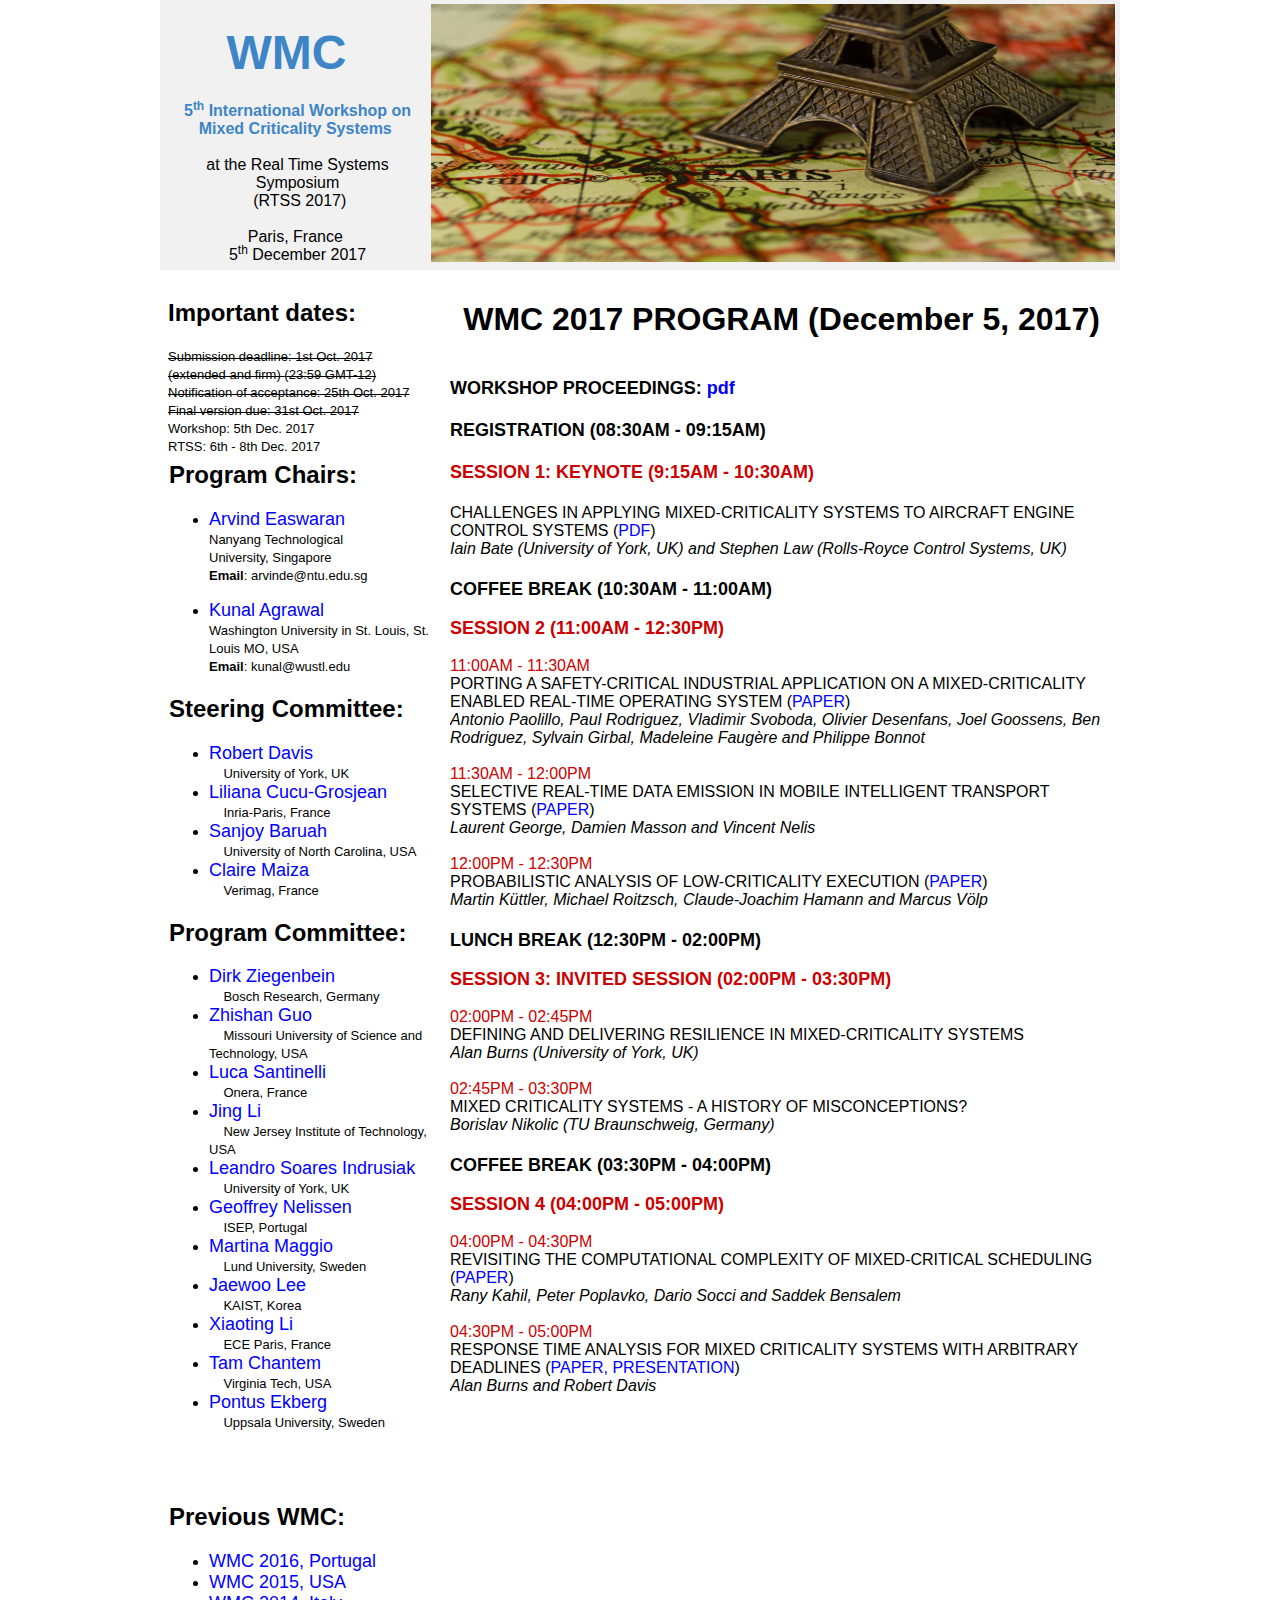
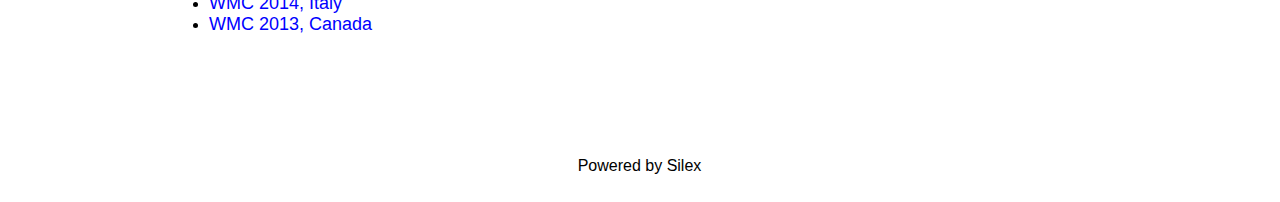
==== program.html @ 59846993 "Presentation added." ====
<!DOCTYPE html><html><head>    
    <meta charset="UTF-8">
    <!-- generator meta tag -->
    <!-- leave this for stats and Silex version check -->
    <meta name="generator" content="Silex v2.2.7">
    <!-- End of generator meta tag -->
    <script type="text/javascript" src="js/jquery.js" data-silex-static=""></script>
    <script type="text/javascript" src="js/jquery-ui.js" data-silex-static=""></script>
    <script type="text/javascript" src="js/pageable.js" data-silex-static=""></script>
    <script type="text/javascript" src="js/front-end.js" data-silex-static=""></script>
    <link rel="stylesheet" href="css/normalize.css" data-silex-static="">
    <link rel="stylesheet" href="css/front-end.css" data-silex-static="">

    
    
    
    <title></title>
    















    













    <style id="current-page-style">
        .page-homepage {
            display: inherit;
        }
    </style>
    <style id="uppercase">
    	    .uppercase { text-transform: uppercase;}
    </style>
    <!-- Silex HEAD tag do not remove -->
    <!-- End of Silex HEAD tag do not remove -->
    <link href="css/styles.css" rel="stylesheet">    <script src="js/script.js" type="text/javascript"></script></head><body class="body-initial silex-runtime silex-published">
    <div data-silex-type="container" class="prevent-draggable container-element editable-style silex-id-1478366444112-1 section-element" data-silex-id="silex-id-1478366444112-1" style="">
        <div data-silex-type="container" class="editable-style silex-element-content silex-id-1478366444112-0 silex-container-content container-element prevent-draggable website-width" data-silex-id="silex-id-1478366444112-0">
            <div data-silex-type="text" class="editable-style silex-id-1498637250161-0 text-element" data-silex-id="silex-id-1498637250161-0">
                <div class="silex-element-content normal">
                    <h1 style="text-align: center;" class="heading1">
                        <font size="7" color="#3d85c6">WMC</font>
                        <font size="7" color="#9fc5e8">&nbsp;</font>
                    </h1>
                    <div style="text-align: center;"><b><font color="#3d85c6">5<sup>th</sup> International Workshop on Mixed Criticality Systems&nbsp;</font></b></div>
                    <div style="text-align: center;"><br></div>
                    <div style="text-align: center;"><a href="//2017.rtss.org/">at the Real Time Systems Symposium</a></div>
                    <div style="text-align: center;"><a href="//2017.rtss.org/">&nbsp;(RTSS 2017)</a></div>
                    <div style="text-align: center;"><br></div>
                    <div style="text-align: center;">Paris, France&nbsp;</div>
                    <div style="text-align: center;">5<sup>th</sup> December 2017</div>
                    <div>
                    </div>
                </div>
            </div>

            <div data-silex-type="image" class="editable-style silex-id-1498637337705-1 image-element" data-silex-id="silex-id-1498637337705-1"><img src="assets/paris.jpeg" class="silex-element-content"></div>
        </div>
    </div>
    <div class="silex-pages">
        <div data-silex-type="image" class="editable-style silex-id-hamburger-menu image-element menu-button prevent-draggable prevent-resizable" data-silex-id="silex-id-hamburger-menu">
            <img alt="open mobile menu" src="[data-uri]" class="silex-element-content">
        </div>

        <a id="page-homepage" data-silex-type="page" class="page-element page-link-active">homePage</a></div>










    <div data-silex-type="container" class="prevent-draggable container-element editable-style silex-id-1474394621033-3 section-element" data-silex-id="silex-id-1474394621033-3" style="">
        <div data-silex-type="container" class="editable-style silex-element-content silex-id-1474394621032-2 silex-container-content container-element prevent-draggable website-width" data-silex-id="silex-id-1474394621032-2">
            <div data-silex-type="text" class="editable-style text-element silex-id-1498637910777-3" data-silex-id="silex-id-1498637910777-3">
                <div class="silex-element-content normal">
                    <h2 class="heading2">Important dates:</h2>
                    <div>
                        <strike><font size="2">Submission deadline: 1st Oct. 2017 (extended and firm)&nbsp;</font><span style="font-size: small;">(23:59 GMT-12)</span></strike></div>
                    <div>
                        <strike><font size="2">Notification of acceptance: 25th Oct. 2017</font></strike>
                    </div>
                    <div>
                        <strike><font size="2">Final version due: 31st Oct. 2017</font></strike>
                    </div>
                    <div>
                        <font size="2">Workshop: 5th Dec. 2017</font>
                    </div>
                    <div>
                        <font size="2">RTSS: 6th - 8th Dec. 2017</font>
                    </div>
                </div>
            </div>
            <div data-silex-type="text" class="editable-style silex-id-1498637892368-2 text-element" data-silex-id="silex-id-1498637892368-2">
                <div class="silex-element-content normal">
                    <h2 class="heading2">Program Chairs:&nbsp;</h2>
                    <div>
                        <ul>
                            <li>
                                <font color="#0000ff">
                                    <font size="4"><a href="//www.ntu.edu.sg/home/arvinde">Arvind Easwaran</a>&nbsp;</font> &nbsp;</font>
                                <div>
                                    <font size="2">Nanyang Technological University,&nbsp;Singapore</font>
                                </div>
                                <div><b style="font-size: small;">Email</b><span style="font-size: small;">: arvinde@ntu.edu.sg&nbsp;</span></div>
                            </li>
                        </ul>
                        <ul>
                            <li>
                                <div>
                                    <font color="#0000ff">
                                        <font size="4"><a href="http://www.cse.wustl.edu/~kunal">Kunal Agrawal</a>&nbsp;</font><span style="font-size: medium;"> &nbsp;</span></font>
                                    <div style="font-size: medium;">
                                        <font size="2">Washington University in </font><span style="font-size: small;">St. Louis,    St. Louis MO, USA</span></div>
                                    <div style="font-size: medium;">
                                        <font size="2"><b>Email</b>: kunal@wustl.edu</font><span style="font-size: small;">&nbsp;</span></div>
                                </div>
                            </li>
                        </ul>
                        <ul>
                        </ul>
                    </div>
                    <div>
                        <h2 class="heading2">Steering Committee:&nbsp;</h2>
                        <div>
                            <ul>
                                <li>
                                    <font color="#0000ff">
                                        <font size="4"><a href="http://www-users.cs.york.ac.uk/~robdavis">Robert Davis</a>&nbsp;</font>&nbsp;&nbsp;</font>
                                    <div>
                                        <font size="2">&nbsp; &nbsp; University of York, UK&nbsp;</font>
                                    </div>
                                </li>
                                <li>
                                    <font color="#0000ff">
                                        <font size="4"><a href="http://www.loria.fr/~cuculili">Liliana Cucu-Grosjean</a>&nbsp;</font>&nbsp;&nbsp;</font>
                                    <div>
                                        <font size="2">&nbsp; &nbsp; Inria-Paris, France&nbsp;</font>
                                    </div>
                                </li>
                                <li>
                                    <font color="#0000ff">
                                        <font size="4"><a href="http://www.cs.unc.edu/~baruah">Sanjoy Baruah</a>&nbsp;</font>&nbsp;&nbsp;</font>
                                    <div>
                                        <font size="2">&nbsp; &nbsp; University of North Carolina, USA&nbsp;</font>
                                    </div>
                                </li>
                                <li>
                                    <font color="#0000ff">
                                        <font size="4"><a href="http://www-verimag.imag.fr/~maiza/spip">Claire Maiza</a>&nbsp;</font>&nbsp;&nbsp;</font>
                                    <div>
                                        <font size="2">&nbsp; &nbsp; Verimag, France&nbsp;</font>
                                    </div>
                                </li>
                            </ul>
                            <div>
                                <h2 class="heading2">Program Committee:&nbsp;</h2>
                                <div>
                                    <ul>
                                        <li>
                                            <font color="#0000ff">
                                                <font size="4">Dirk Ziegenbein&nbsp;</font>&nbsp;&nbsp;</font>
                                            <div>
                                                <font size="2">&nbsp; &nbsp; Bosch Research, Germany&nbsp;</font>
                                            </div>
                                        </li>
                                        <li>
                                            <font color="#0000ff">
                                                <font size="4">Zhishan Guo&nbsp;</font>&nbsp;&nbsp;</font>
                                            <div>
                                                <font size="2">&nbsp; &nbsp; Missouri University of Science and Technology, USA&nbsp;</font>
                                            </div>
                                        </li>
                                        <li>
                                            <font color="#0000ff">
                                                <font size="4">Luca Santinelli&nbsp;</font>&nbsp;&nbsp;</font>
                                            <div>
                                                <font size="2">&nbsp; &nbsp; Onera, France&nbsp;</font>
                                            </div>
                                        </li>
                                        <li>
                                            <font color="#0000ff">
                                                <font size="4">Jing Li&nbsp;</font>&nbsp;&nbsp;</font>
                                            <div>
                                                <font size="2">&nbsp; &nbsp; New Jersey Institute of Technology, USA&nbsp;</font>
                                            </div>
                                        </li>
                                        <li>
                                            <font color="#0000ff">
                                                <font size="4">Leandro Soares Indrusiak&nbsp;</font>&nbsp;&nbsp;</font>
                                            <div>
                                                <font size="2">&nbsp; &nbsp; University of York, UK&nbsp;</font>
                                            </div>
                                        </li>
                                        <li>
                                            <font color="#0000ff">
                                                <font size="4">Geoffrey Nelissen&nbsp;</font>&nbsp;&nbsp;</font>
                                            <div>
                                                <font size="2">&nbsp; &nbsp; ISEP, Portugal&nbsp;</font>
                                            </div>
                                        </li>
                                        <li>
                                            <font color="#0000ff">
                                                <font size="4">Martina Maggio&nbsp;</font>&nbsp;&nbsp;</font>
                                            <div>
                                                <font size="2">&nbsp; &nbsp; Lund University, Sweden&nbsp;</font>
                                            </div>
                                        </li>
                                        <li>
                                            <font color="#0000ff">
                                                <font size="4">Jaewoo Lee&nbsp;</font>&nbsp;&nbsp;</font>
                                            <div>
                                                <font size="2">&nbsp; &nbsp; KAIST, Korea&nbsp;</font>
                                            </div>
                                        </li>
                                        <li>
                                            <font color="#0000ff">
                                                <font size="4">Xiaoting Li&nbsp;</font>&nbsp;&nbsp;</font>
                                            <div>
                                                <font size="2">&nbsp; &nbsp; ECE Paris, France&nbsp;</font>
                                            </div>
                                        </li>
                                        <li>
                                            <font color="#0000ff">
                                                <font size="4">Tam Chantem&nbsp;</font>&nbsp;&nbsp;</font>
                                            <div>
                                              <font size="2">&nbsp; &nbsp; Virginia Tech, USA&nbsp;</font>
                                              </div>
                                        </li>
                                        <li>
                                            <font color="#0000ff">
                                                <font size="4">Pontus Ekberg&nbsp;</font>&nbsp;&nbsp;</font>
                                            <div>
                                              <font size="2">&nbsp; &nbsp; Uppsala University, Sweden&nbsp;</font>
                                            </div>
                                        </li>

                                    </ul>
                                    <div>
                                        <font size="2"><br></font>
                                    </div>
                                    <div><br></div>
                                    <div>
                                    </div>
                                    <div>
                                        <h2 class="heading2">Previous WMC:</h2>
                                    </div>
                                </div>
                                <div>
                                    <ul>
                                        <li>
                                            <font size="4" style="color: rgb(0, 0, 255);"><a href="https://gsathish.github.io/wmc2016/">WMC 2016, Portugal</a>&nbsp;</font><span style="color: rgb(0, 0, 255);">&nbsp;</span><span style="color: rgb(0, 0, 255);">&nbsp;</span></li>
                                        <li><span style="color: rgb(0, 0, 255);"><a href="https://www-users.cs.york.ac.uk/~robdavis/wmc/" style="font-size: large;">WMC 2015, USA</a></span></li>
                                        <li><span style="color: rgb(0, 0, 255);"><a href="https://www-users.cs.york.ac.uk/~robdavis/wmc2014/" style="font-size: large;">WMC 2014, Italy</a></span></li>
					<li><span style="color: rgb(0, 0, 255);"><a href="https://www-users.cs.york.ac.uk/~robdavis/wmc2013/" style="font-size: large;">WMC 2013, Canada</a></span></li>                                    </ul>
                                </div>
                                <div>
                                    <font size="2">&nbsp;&nbsp;</font>
                                </div>
                            </div>
                        </div>
                        <div>
                            <font size="2">&nbsp;&nbsp;</font>
                        </div>
                    </div>
                </div>
            </div>
            <div data-silex-type="text" class="editable-style text-element silex-id-1498638258263-4" data-silex-id="silex-id-1498638258263-4">
                <div class="silex-element-content normal">
                    <h1 style="text-align: center;"><span class="heading1"><font size="6">WMC 2017 PROGRAM (December 5, 2017)</font></span></h1>
                    <div style="text-align: center;"><b class="heading1"><br></b></div>
		    <div><b><font size="4">WORKSHOP PROCEEDINGS: <font color="#0000ff"><a href="https://github.com/CPS-research-group/WMC2017/raw/master/proceedings.pdf">pdf</a></font></b></div>
		    <div style="text-align: left;"><b><font size="4"> </font></b></div>
                    <div style="text-align: center;"><b class="heading1"><br></b></div>
		    <div style="text-align: left;"><b><font size="4">REGISTRATION (08:30AM - 09:15AM) &nbsp; &nbsp;</font></b>
		      <br><br>
                    </div>
                    <div style="text-align: left;"><b><font size="4" color="#cc0000">SESSION 1: KEYNOTE (9:15AM - 10:30AM) &nbsp; &nbsp;</font></b>
		      <br><br>
		      <font size="3">
		      <div class="uppercase">Challenges in Applying Mixed-Criticality Systems to Aircraft Engine Control Systems (<font color="#0000ff"><a href="https://github.com/CPS-research-group/WMC2017/raw/master/keynote.pdf">pdf</a></font>)</div>
			<div><i>Iain Bate (University of York, UK) and Stephen Law (Rolls-Royce Control Systems, UK)</i></div>
                    </div>
		    <br>
		    <div style="text-align: left;"><b><font size="4">COFFEE BREAK (10:30AM - 11:00AM) &nbsp; &nbsp;</font></b>
		      <br><br>
                    </div>
		    <div style="text-align: left;"><b><font size="4" color="#cc0000">SESSION 2 (11:00AM - 12:30PM) &nbsp; &nbsp;</font></b>
		      <br><br>
		      <font size="3">
		      <div><font color="#cc0000">11:00AM - 11:30AM</font></div>
		      <div class="uppercase">Porting a Safety-Critical Industrial Application on a Mixed-Criticality Enabled Real-Time Operating System (<font color="#0000ff"><a href="https://github.com/CPS-research-group/WMC2017/raw/master/papers/1.pdf">paper</a></font>)</div>
		      <div><i>Antonio Paolillo, Paul Rodriguez, Vladimir Svoboda, Olivier Desenfans, Joel Goossens, Ben Rodriguez, Sylvain Girbal, Madeleine Faug&egrave;re and Philippe Bonnot</i></div>
		      <br>
		      <div><font color="#cc0000">11:30AM - 12:00PM</font></div>
		      <div class="uppercase">Selective Real-Time Data Emission in Mobile Intelligent Transport Systems (<font color="#0000ff"><a href="https://github.com/CPS-research-group/WMC2017/raw/master/papers/2.pdf">paper</a></font>)</div>
		      <div><i>Laurent George, Damien Masson and Vincent Nelis</i></div>
		      <br>
		      <div><font color="#cc0000">12:00PM - 12:30PM</font></div>
		      <div class="uppercase">Probabilistic Analysis of Low-Criticality Execution (<font color="#0000ff"><a href="https://github.com/CPS-research-group/WMC2017/raw/master/papers/4.pdf">paper</a></font>)</div>
		      <div><i>Martin K&uuml;ttler, Michael Roitzsch, Claude-Joachim Hamann and Marcus V&ouml;lp</i></div>
		      </font>
                    </div>
		    <br>
		    <div style="text-align: left;"><b><font size="4">LUNCH BREAK (12:30PM - 02:00PM) &nbsp; &nbsp;</font></b>
		      <br><br>
                    </div>
		    <div style="text-align: left;"><b><font size="4" color="#cc0000">SESSION 3: INVITED SESSION (02:00PM - 03:30PM) &nbsp; &nbsp;</font></b>
		      <br><br>
		      <font size="3">
		      <div><font color="#cc0000">02:00PM - 02:45PM</font></div>
		      <div class="uppercase">Defining and Delivering Resilience in Mixed-Criticality Systems</div>
		      <div><i>Alan Burns (University of York, UK)</i></div>
		      <br>
		      <div><font color="#cc0000">02:45PM - 03:30PM</font></div>
		      <div class="uppercase">Mixed Criticality Systems - A History of Misconceptions?</div>
		      <div><i>Borislav Nikolic (TU Braunschweig, Germany)</i></div>
		      </font>
                    </div>
		    <br>
		    <div style="text-align: left;"><b><font size="4">COFFEE BREAK (03:30PM - 04:00PM) &nbsp; &nbsp;</font></b>
		      <br><br>
                    </div>
		    <div style="text-align: left;"><b><font size="4" color="#cc0000">SESSION 4 (04:00PM - 05:00PM) &nbsp; &nbsp;</font></b>
		      <br><br>
		      <font size="3">
		      <div><font color="#cc0000">04:00PM - 04:30PM</font></div>
		      <div class="uppercase">Revisiting the Computational Complexity of Mixed-Critical Scheduling (<font color="#0000ff"><a href="https://github.com/CPS-research-group/WMC2017/raw/master/papers/5.pdf">paper</a></font>)</div>
		      <div><i>Rany Kahil, Peter Poplavko, Dario Socci and Saddek Bensalem</i></div>
		      <br>
		      <div><font color="#cc0000">04:30PM - 05:00PM</font></div>
		      <div class="uppercase">Response Time Analysis for Mixed Criticality Systems with Arbitrary Deadlines (<font color="#0000ff"><a href="https://github.com/CPS-research-group/WMC2017/raw/master/papers/3.pdf">paper</a>, <a href="https://github.com/CPS-research-group/WMC2017/raw/master/presentation/3.pdf">presentation</a></font>)</div>
		      <div><i>Alan Burns and Robert Davis</i></div>
		       </font>
                    </div>
            </div>
        </div>
    </div>
    <div data-silex-type="container" class="prevent-draggable container-element editable-style silex-id-1478366450713-3 section-element" data-silex-id="silex-id-1478366450713-3" style="">
        <div data-silex-type="container" class="editable-style silex-element-content silex-id-1478366450713-2 silex-container-content container-element prevent-draggable website-width" data-silex-id="silex-id-1478366450713-2">
            <div data-silex-id="silex-id-1442914737143-3" class="editable-style silex-id-1442914737143-3 text-element" data-silex-type="text" style="">
                <div class="silex-element-content normal">
                    <br>
                    <div style="text-align: center;"><a href="//www.silex.me/">Powered by Silex</a></div>
                </div>
            </div>
        </div>
    </div>



































</body></html>
---- css/front-end.css ----
/**
 * This file holds the basic CSS styles of Silex websites
 */

/* the body covers the whole available space */
/* the body is resized to its content size when needed in front-end.js */
body {
  min-width: 100%;
  min-height: 100%;
  position: absolute;
  transition: min-width .5s ease-out, min-height .5s ease-out; /* smooth body resize when dragging elements near the side, or when page have different size */
  font-family: Arial, sans-serif;
  font-weight: lighter;
}
body.compute-body-size-pending {
  transition: none;
  width: 0;
  height: 0;
}
/* pages */
.page-element{
  display: none;
}
.paged-element{
  display: none;
}
/* default style for silex elements */
.editable-style{
  position: absolute;
  box-sizing: content-box; /* this is needed to set the size of elements with a border (though it could be omited since this is the default value) */
}
.silex-element-content{
  overflow: hidden;
  border-radius: initial;
  width: 100%;
  height: 100%;
}
.silex-element-content {
  pointer-events: none;
}
.section-element > .silex-element-content {
  /* section have a content element, and it needs to keep pointer events
     because it container other silex elements
  */
  pointer-events: auto;
}
body.silex-runtime .silex-element-content {
  pointer-events: auto;
}
/*  needed to have the content 100% height but mess up with UI
.html-element .silex-element-content{
  position: absolute;
}
*/
.editable-style.section-element {
  position: relative;
  left: 0;
  top: 0;
  right: 0;
  padding: 15px 100px;
  margin: 5px 5px;
}
.silex-runtime .editable-style.section-element {
  padding: 0;
  margin: 0;
}
.default-site-width, /* for backward compat, FIXME: remove in a while */
.website-width {
  width: 960px;
}
.section-element .silex-container-content {
  position: relative;
  left: 0;
  top: 0;
  margin-left: auto;
  margin-right: auto;
  height: 100%;
  overflow: initial;
}
/* background */
.background{
  position: relative !important;
  left: 0 !important;
  top: 0 !important; /* !important is useful while editing */
  margin-left: auto;
  margin-right: auto;
  z-index: 1;
}
/* resize */
.editable-style.image-element .silex-element-content{
  position: absolute;
  border-radius: inherit; /* this is to follow the element's radius */
}
/* links default formatting */
.editable-style[data-silex-href]{
  cursor: pointer;
}
.text-element a, a.text-element{
  color: inherit;
  text-decoration: initial;
}
.text-element a:hover, a.text-element:hover{
  color: inherit;
  text-decoration: underline;
}
/* Remove dots surrounding links in Firefox
    because of normalize.css */
a:focus{ outline: none;}

.silex-pages .menu-button {
  display: none;
}
/* Mobile styles */
@media (max-width:480px) {
  /* hide horizontal scroll bar which appears because of residual values in css */
  html {
    overflow-x: hidden;
  }
  /* mobile hamburger menu */
  body.enable-mobile .silex-pages .menu-button {
    width: 50px;
    height: 40px;
    left: 105%;
    top: 10px;
    position: absolute;
    cursor: pointer;
    border-radius: 6px;
    display: initial;
  }

  /* mobile side bar */
  body.enable-mobile .silex-pages {
    position: fixed;
    z-index: 999999;
    width: 80%;
    height: 100%;
    background-color: #4C4C4C;
    right: 100%;
    top: 0;
    transition: right .1s ease-out;
    border-style: solid;
    border-width: 0 1px 0 0;
    border-color: #8E8E8E;
  }
  body.enable-mobile.show-mobile-menu .silex-pages {
    right: 20%;
  }
  body.enable-mobile .page-element {
    display: block;
    cursor: pointer;
    padding: 1em;
    font-size: 1.6em;
    color: #FFFFFF;
    text-overflow: ellipsis;
    white-space: nowrap;
    overflow: hidden;
  }
  body.enable-mobile .page-element.page-link-active {
    background-color: #262626;
  }
  /* elements styles */
  body.enable-mobile {
    padding: 60px 0 0 0; /* leave space for the hamburger button */
  }
  body.enable-mobile .background {
    height: initial;
    padding-bottom: 50px;
  }
  body.enable-mobile {
    min-height: 100%;
    max-width: 100%;
  }
  body.enable-mobile .editable-style,
  body.enable-mobile .background.background-initial {
    position: relative;
    top: auto;
    left: auto;
    max-width: 95%; /* less than 100% in the editor to be able to resize container */
    min-width: auto; /* this is to remove sections min-width, since section min-width is set to the witdh of its content in Element::setStyle() */
    margin-left: auto;
    margin-right: auto;
  }
  body.enable-mobile .editable-style.section-element {
    max-width: 100%; /* section bg should be 100% width because user do not need to grab the side and resize */
    padding: 0;
    margin: 0;
  }
  body.enable-mobile .container-element {
    display: flex;
    align-items: center;
    justify-content: space-around;
    flex-wrap: wrap;
  }
  /* but still hide paged elements or desktop only elements */
  .paged-element-hidden.paged-element.editable-style {
    display: none;
  }
  body.enable-mobile .editable-style.hide-on-mobile {
    display: none;
  }
  body.silex-runtime.enable-mobile .editable-style,
  body.silex-runtime.enable-mobile .background.background-initial {
    max-width: 100%;
  }
}

/**
 * prodotype components
 */
.prodotype-runtime {
  display: none;
}
body.silex-runtime .prodotype-runtime {
  display: block;
}
body.silex-runtime .prodotype-preview {
  display: none;
}
.prodotype-force-size {
  position: absolute;
  width: 100%;
  height: 100%;
}
.silex-component-button button {
  width: 100%;
}
---- css/styles.css ----
.body-initial {
            background-color: rgba(255, 255, 255, 1);
        }
        
        .silex-id-1478366444112-1 {
            top: 5px;
            left: 5px;
            background-color: transparent;
        }
        
        .silex-id-1478366444112-0 {
            min-height: 270px;
            background-color: rgba(241, 241, 241, 1);
        }
        
        .silex-id-1498637250161-0 {
            width: 259px;
            min-height: 259px;
            top: 4px;
            left: 8px;
            background-color: rgba(241, 241, 241, 1);
        }
        
        .silex-id-1498637337705-1 {
            width: 684px;
            min-height: 258px;
            top: 4px;
            left: 271px;
        }
        
        .silex-id-1474394621033-3 {
            top: 310px;
            left: 5px;
            min-width: 960px;
        }
        
        .silex-id-1474394621032-2 {
            min-height: 1440px;
            background-color: transparent;
            top: 15px;
            left: 323px;
            width: 960px;
        }
        
        .silex-id-1498637910777-3 {
            width: 265px;
            min-height: 159px;
            top: 9px;
            left: 8px;
        }
        
        .silex-id-1498637892368-2 {
            width: 263px;
            min-height: 842px;
            top: 171px;
            left: 9px;
        }
        
        .silex-id-1498638258263-4 {
            width: 663px;
            min-height: 1402px;
            top: 10px;
            left: 290px;
        }
        
        .silex-id-1478366450713-3 {
            top: 1785px;
            left: 5px;
            background-color: transparent;
        }
        
        .silex-id-1478366450713-2 {
            min-height: 92px;
            background-color: transparent;
        }
        
        .silex-id-1442914737143-3 {
            min-height: 53px;
            width: 349px;
            top: 29px;
            left: 305px;
        }
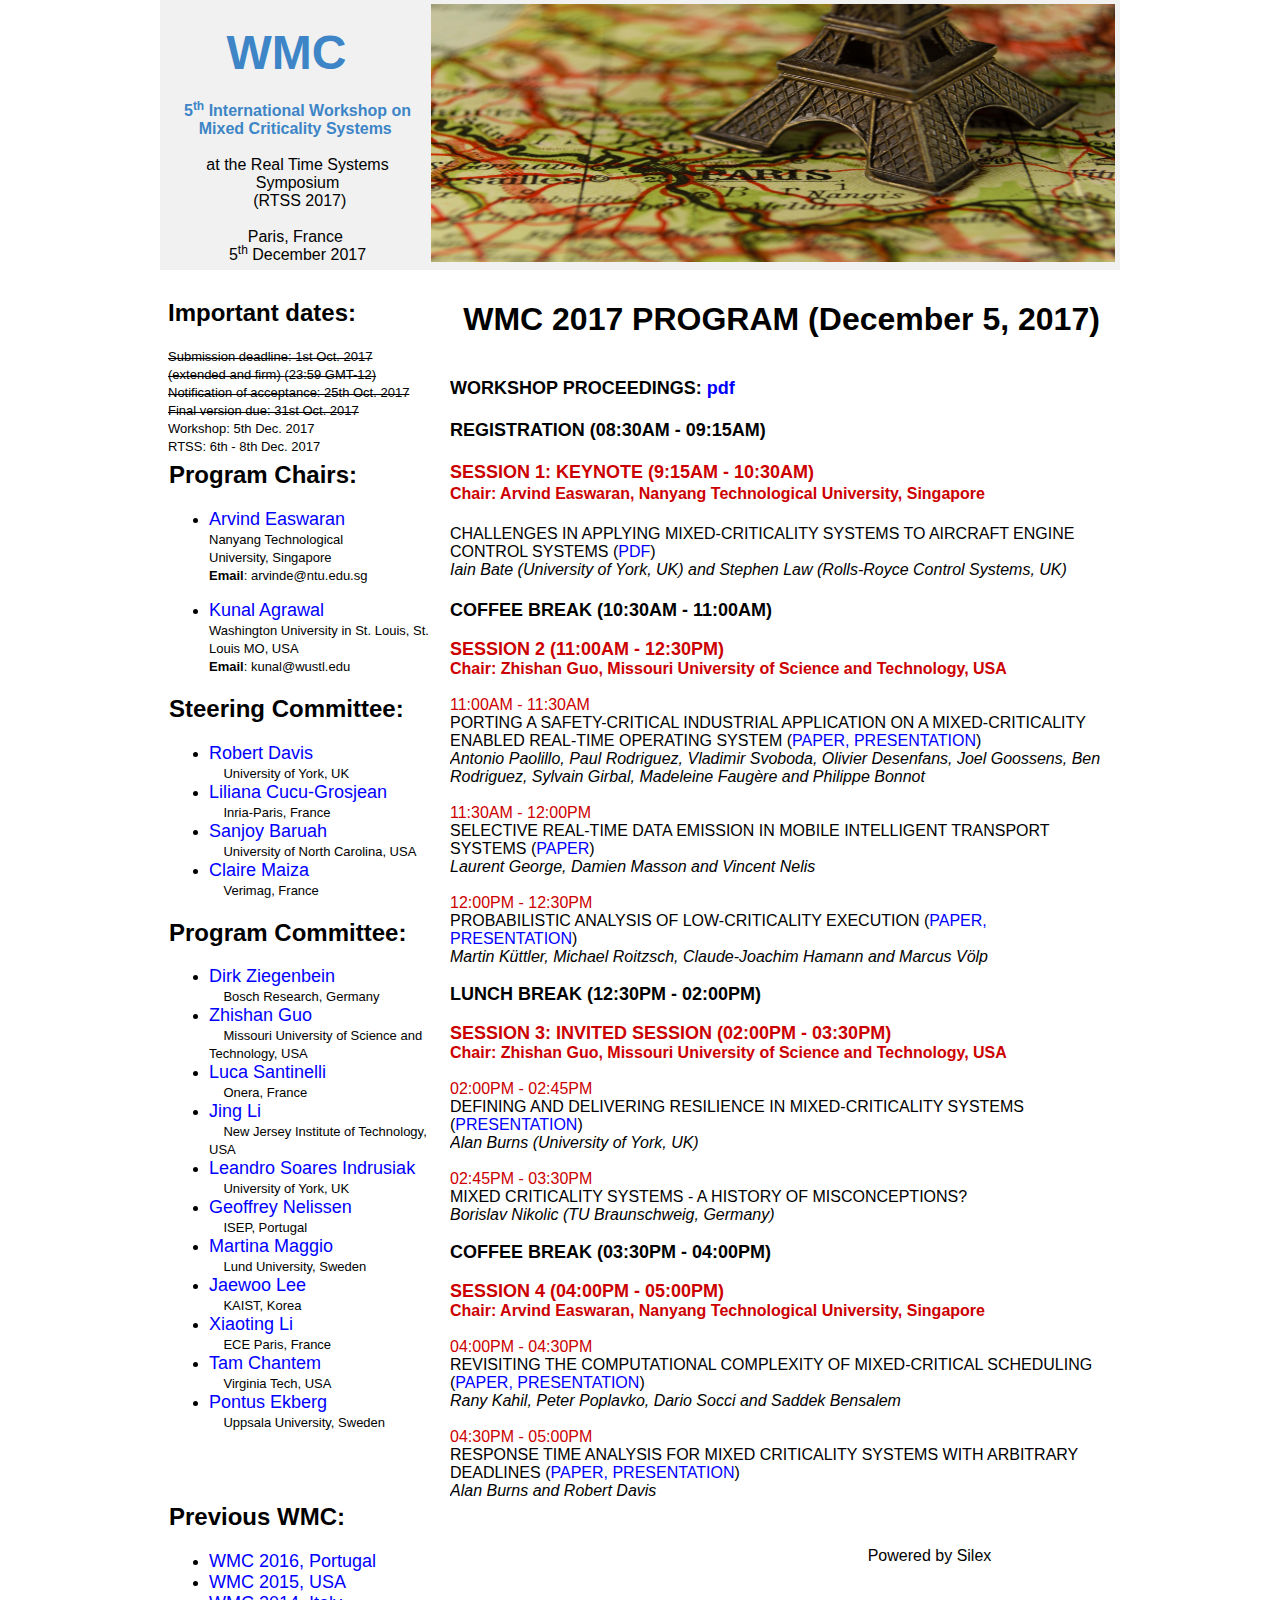
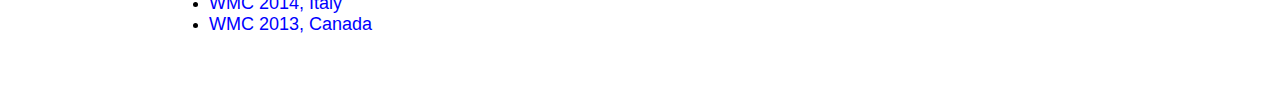
==== commit bbd037cc: "Session chairs." ====
--- a/program.html
+++ b/program.html
@@ -301,6 +301,7 @@
 		      <br><br>
                     </div>
                     <div style="text-align: left;"><b><font size="4" color="#cc0000">SESSION 1: KEYNOTE (9:15AM - 10:30AM) &nbsp; &nbsp;</font></b>
+		    <div style="text-align: left;"><b><font size="3" color="#cc0000">Chair: Arvind Easwaran, Nanyang Technological University, Singapore&nbsp; &nbsp;</font></b>
 		      <br><br>
 		      <font size="3">
 		      <div class="uppercase">Challenges in Applying Mixed-Criticality Systems to Aircraft Engine Control Systems (<font color="#0000ff"><a href="https://github.com/CPS-research-group/WMC2017/raw/master/keynote.pdf">pdf</a></font>)</div>
@@ -311,10 +312,11 @@
 		      <br><br>
                     </div>
 		    <div style="text-align: left;"><b><font size="4" color="#cc0000">SESSION 2 (11:00AM - 12:30PM) &nbsp; &nbsp;</font></b>
+		    <div style="text-align: left;"><b><font size="3" color="#cc0000">Chair: Zhishan Guo, Missouri University of Science and Technology, USA&nbsp; &nbsp;</font></b>
 		      <br><br>
 		      <font size="3">
 		      <div><font color="#cc0000">11:00AM - 11:30AM</font></div>
-		      <div class="uppercase">Porting a Safety-Critical Industrial Application on a Mixed-Criticality Enabled Real-Time Operating System (<font color="#0000ff"><a href="https://github.com/CPS-research-group/WMC2017/raw/master/papers/1.pdf">paper</a></font>)</div>
+		      <div class="uppercase">Porting a Safety-Critical Industrial Application on a Mixed-Criticality Enabled Real-Time Operating System (<font color="#0000ff"><a href="https://github.com/CPS-research-group/WMC2017/raw/master/papers/1.pdf">paper</a>, <a href="https://github.com/CPS-research-group/WMC2017/raw/master/presentations/1.pdf">presentation</a></font>)</div>
 		      <div><i>Antonio Paolillo, Paul Rodriguez, Vladimir Svoboda, Olivier Desenfans, Joel Goossens, Ben Rodriguez, Sylvain Girbal, Madeleine Faug&egrave;re and Philippe Bonnot</i></div>
 		      <br>
 		      <div><font color="#cc0000">11:30AM - 12:00PM</font></div>
@@ -322,7 +324,7 @@
 		      <div><i>Laurent George, Damien Masson and Vincent Nelis</i></div>
 		      <br>
 		      <div><font color="#cc0000">12:00PM - 12:30PM</font></div>
-		      <div class="uppercase">Probabilistic Analysis of Low-Criticality Execution (<font color="#0000ff"><a href="https://github.com/CPS-research-group/WMC2017/raw/master/papers/4.pdf">paper</a></font>)</div>
+		      <div class="uppercase">Probabilistic Analysis of Low-Criticality Execution (<font color="#0000ff"><a href="https://github.com/CPS-research-group/WMC2017/raw/master/papers/4.pdf">paper</a>, <a href="https://github.com/CPS-research-group/WMC2017/raw/master/presentations/4.pdf">presentation</a></font>)</div>
 		      <div><i>Martin K&uuml;ttler, Michael Roitzsch, Claude-Joachim Hamann and Marcus V&ouml;lp</i></div>
 		      </font>
                     </div>
@@ -331,10 +333,11 @@
 		      <br><br>
                     </div>
 		    <div style="text-align: left;"><b><font size="4" color="#cc0000">SESSION 3: INVITED SESSION (02:00PM - 03:30PM) &nbsp; &nbsp;</font></b>
+		    <div style="text-align: left;"><b><font size="3" color="#cc0000">Chair: Zhishan Guo, Missouri University of Science and Technology, USA&nbsp; &nbsp;</font></b>
 		      <br><br>
 		      <font size="3">
 		      <div><font color="#cc0000">02:00PM - 02:45PM</font></div>
-		      <div class="uppercase">Defining and Delivering Resilience in Mixed-Criticality Systems</div>
+		      <div class="uppercase">Defining and Delivering Resilience in Mixed-Criticality Systems (<font color="#0000ff"><a href="https://github.com/CPS-research-group/WMC2017/raw/master/presentations/alan.pptx">presentation</a></font>)</div>
 		      <div><i>Alan Burns (University of York, UK)</i></div>
 		      <br>
 		      <div><font color="#cc0000">02:45PM - 03:30PM</font></div>
@@ -347,14 +350,15 @@
 		      <br><br>
                     </div>
 		    <div style="text-align: left;"><b><font size="4" color="#cc0000">SESSION 4 (04:00PM - 05:00PM) &nbsp; &nbsp;</font></b>
+		    <div style="text-align: left;"><b><font size="3" color="#cc0000">Chair: Arvind Easwaran, Nanyang Technological University, Singapore&nbsp; &nbsp;</font></b>
 		      <br><br>
 		      <font size="3">
 		      <div><font color="#cc0000">04:00PM - 04:30PM</font></div>
-		      <div class="uppercase">Revisiting the Computational Complexity of Mixed-Critical Scheduling (<font color="#0000ff"><a href="https://github.com/CPS-research-group/WMC2017/raw/master/papers/5.pdf">paper</a></font>)</div>
+		      <div class="uppercase">Revisiting the Computational Complexity of Mixed-Critical Scheduling (<font color="#0000ff"><a href="https://github.com/CPS-research-group/WMC2017/raw/master/papers/5.pdf">paper</a>, <a href="https://github.com/CPS-research-group/WMC2017/raw/master/presentations/5.pdf">presentation</a></font>)</div>
 		      <div><i>Rany Kahil, Peter Poplavko, Dario Socci and Saddek Bensalem</i></div>
 		      <br>
 		      <div><font color="#cc0000">04:30PM - 05:00PM</font></div>
-		      <div class="uppercase">Response Time Analysis for Mixed Criticality Systems with Arbitrary Deadlines (<font color="#0000ff"><a href="https://github.com/CPS-research-group/WMC2017/raw/master/papers/3.pdf">paper</a>, <a href="https://github.com/CPS-research-group/WMC2017/raw/master/presentation/3.pdf">presentation</a></font>)</div>
+		      <div class="uppercase">Response Time Analysis for Mixed Criticality Systems with Arbitrary Deadlines (<font color="#0000ff"><a href="https://github.com/CPS-research-group/WMC2017/raw/master/papers/3.pdf">paper</a>, <a href="https://github.com/CPS-research-group/WMC2017/raw/master/presentations/3.pdf">presentation</a></font>)</div>
 		      <div><i>Alan Burns and Robert Davis</i></div>
 		       </font>
                     </div>
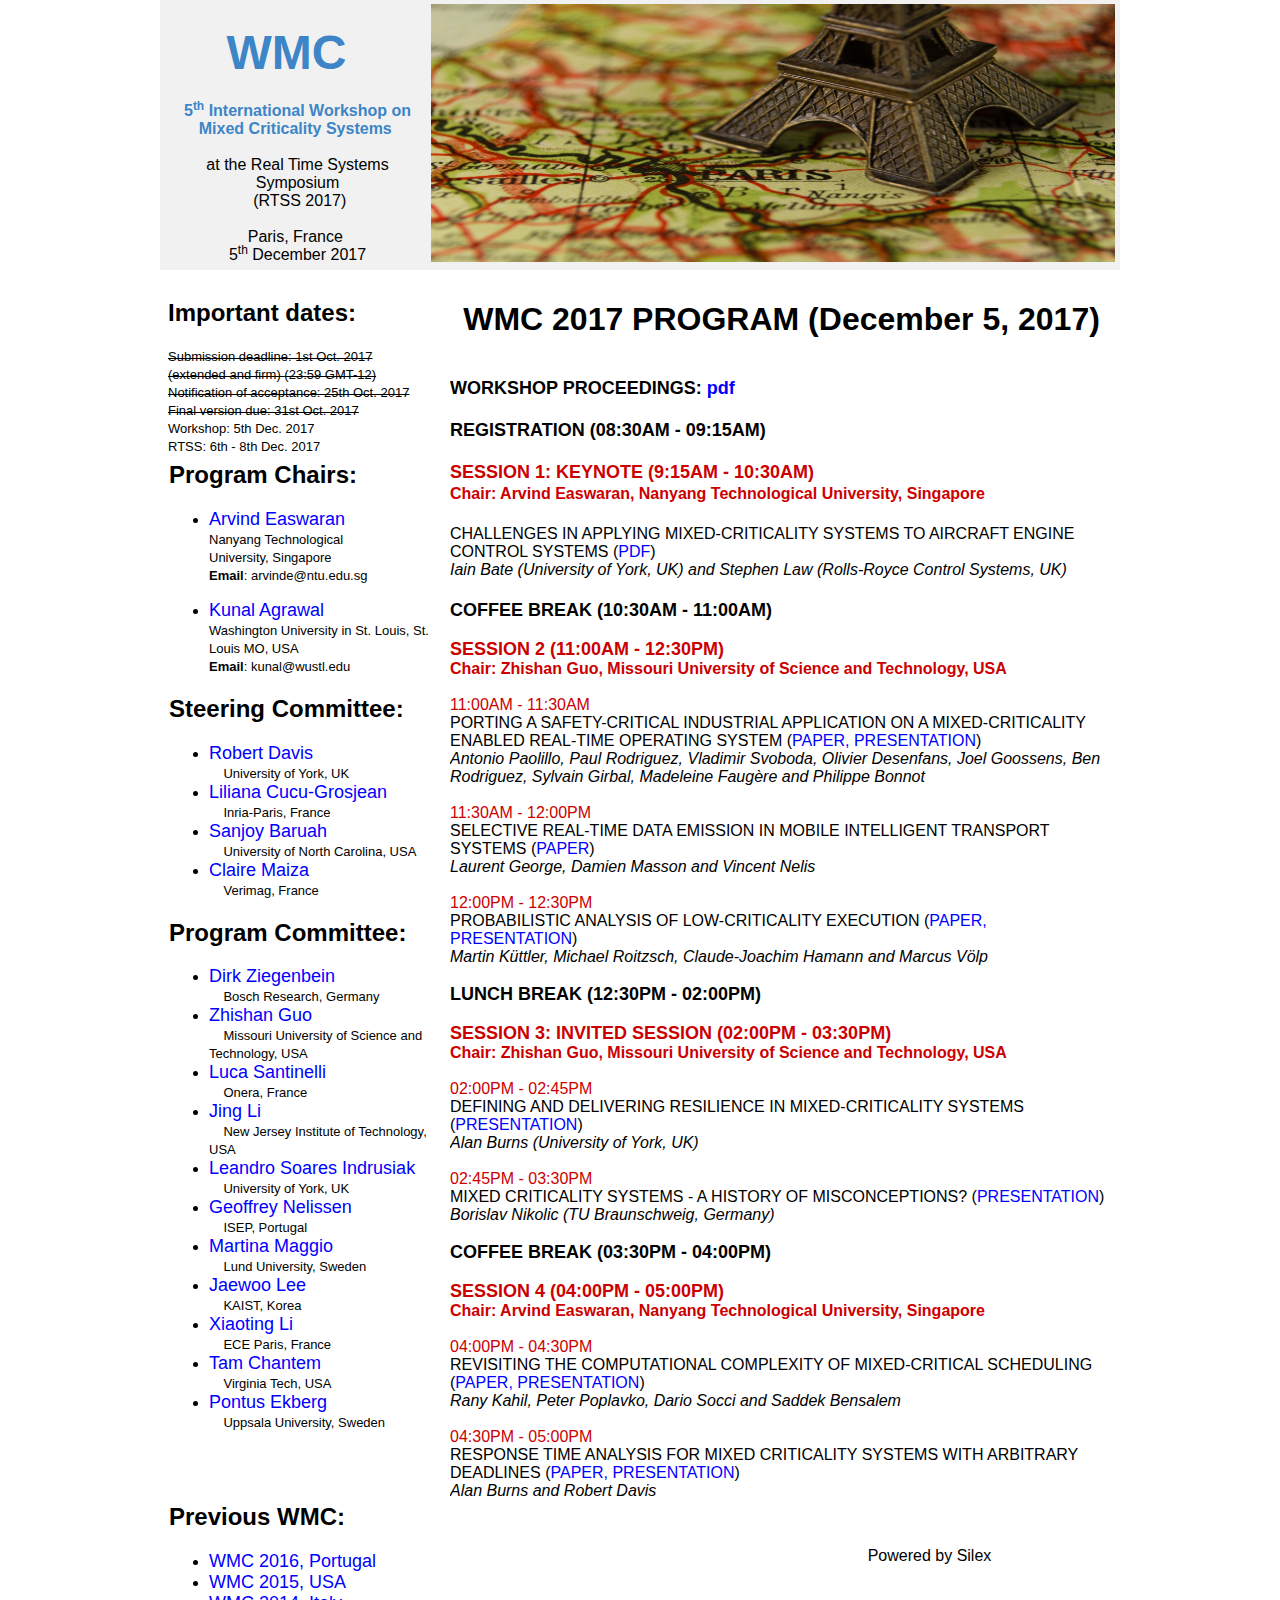
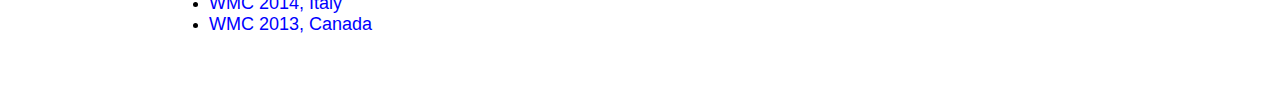
==== commit b011dac0: "Added presentation." ====
--- a/program.html
+++ b/program.html
@@ -341,7 +341,7 @@
 		      <div><i>Alan Burns (University of York, UK)</i></div>
 		      <br>
 		      <div><font color="#cc0000">02:45PM - 03:30PM</font></div>
-		      <div class="uppercase">Mixed Criticality Systems - A History of Misconceptions?</div>
+		      <div class="uppercase">Mixed Criticality Systems - A History of Misconceptions? (<font color="#0000ff"><a href="https://github.com/CPS-research-group/WMC2017/raw/master/presentations/nikolic.pptx">presentation</a></font>)</div>
 		      <div><i>Borislav Nikolic (TU Braunschweig, Germany)</i></div>
 		      </font>
                     </div>
